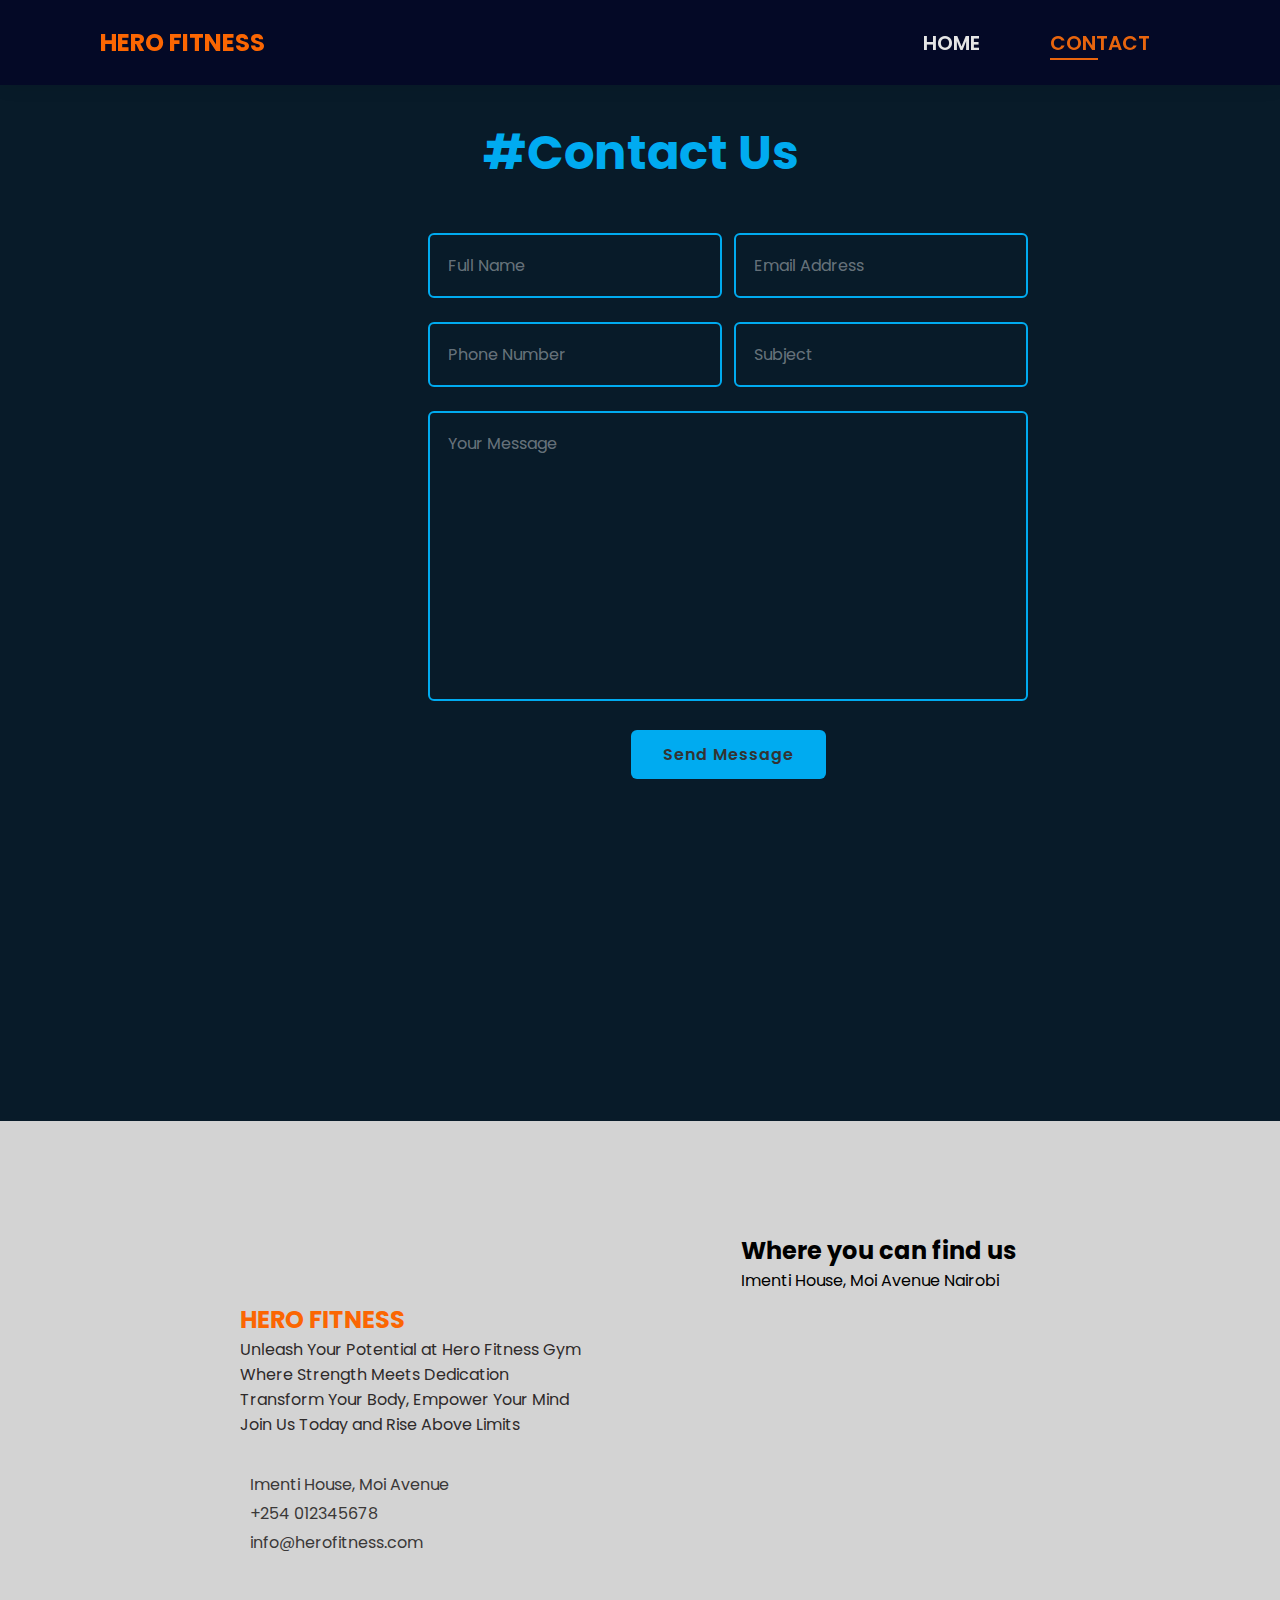
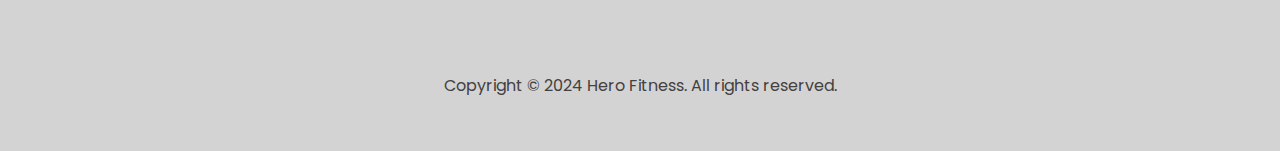
==== contact.html @ 8c4d576f "first commit" ====
<!DOCTYPE html>
<html lang="en">

<head>
    <meta charset="UTF-8">
    <meta name="viewport" content="width=device-width, initial-scale=1.0">
    <title>Contact</title>
    <!-- css -->
    <link rel="stylesheet" href="./style.css">
</head>

<body>
  
    <nav id="nav">
        <a href="./index.html">
            <h2>HERO FITNESS</h2>
        </a>
        <div>
            <ul id="navbar">
                <li><a href="./index.html">Home</a></li>
                <li><a class="active" href="./contact.html">Contact</a></li>
            </ul>
        </div>
    
    </nav>

    <h1 class="contact__h1">#Contact Us</h1>


    <section class="contact">

        <form id="contact__form" action="#" method="post">
            <div class="input-box">
                <div class="input-field field">
                    <input type="text" class="item" name="name" id="name" placeholder="Full Name" autocomplete="off" required>
                </div>
                <div class="input-field field">
                    <input type="email" class="item" name="email" id="email" placeholder="Email Address"
                        autocomplete="off" required>
                </div>
            </div>
            <div class="input-box">
                <div class="input-field field">
                    <input type="tel" class="item" name="phone" id="phone" placeholder="Phone Number"
                        autocomplete="off">
                </div>
                <div class="input-field field">
                    <input type="text" class="item" name="subject" id="subject" placeholder="Subject" autocomplete="off"
                        required>
                </div>
            </div>
            <div class="textarea-field field">
                <textarea class="item" name="message" id="message" cols="30" rows="10" placeholder="Your Message"
                    autocomplete="off" required></textarea>
            </div>

            <button id="submit" type="submit">Send Message</button>

        </form>

    </section>

    <footer id="footer">
        <div class="footer__container">
            <div class="contacts">
                <div class="footer__logo">
                    <a href="#">
                        <h2>HERO FITNESS</h2>
                    </a>
                </div>
                <p>
                    Unleash Your Potential at Hero Fitness Gym <br>
                    Where Strength Meets Dedication <br>
                    Transform Your Body, Empower Your Mind <br>
                    Join Us Today and Rise Above Limits
                </p>
                <ul class="links">
                    <li>
                        <a href="#">
                            <span><i class="fa-solid fa-location-dot"></i></span>
                            Imenti House, Moi Avenue
                        </a>
                    </li>
                    <li>
                        <a href="#">
                            <span><i class="fa-solid fa-phone"></i></span>
                            +254 012345678
                        </a>
                    </li>
                    <li>
                        <a href="#">
                            <span><i class="fa-solid fa-envelope"></i></span>
                            info@herofitness.com
                        </a>
                    </li>
                </ul>
            </div>
    
            <div id="map">
                <h2>Where you can find us</h2>
                <p><i class="fa-solid fa-location-dot"></i> Imenti House, Moi Avenue Nairobi</p><br>
                <iframe
                    src="https://www.google.com/maps/embed?pb=!1m18!1m12!1m3!1d1677.0911762009569!2d36.82399375217239!3d-1.2833472919778073!2m3!1f0!2f0!3f0!3m2!1i1024!2i768!4f13.1!3m3!1m2!1s0x182f1105f717c54b%3A0xd2e3e1a21462c513!2sImenti%20House%2C%20along%20Moi%20Avenue!5e0!3m2!1sen!2ske!4v1719579149226!5m2!1sen!2ske"
                    height="300" style="border:0;" allowfullscreen="" loading="lazy"
                    referrerpolicy="no-referrer-when-downgrade">
                </iframe>
            </div>
    
    
        </div>
        <div class="copyright">
            Copyright © 2024 Hero Fitness. All rights reserved.
        </div>
    </footer>

    <script src="./app.js"></script>
</body>

</html>
---- style.css ----
@import url('https://fonts.googleapis.com/css2?family=Poppins:ital,wght@0,100;0,200;0,300;0,400;0,500;0,600;0,700;0,800;0,900;1,100;1,200;1,300;1,400;1,500;1,600;1,700;1,800;1,900&display=swap');
@import url('https://fonts.googleapis.com/css2?family=Playfair+Display:ital,wght@0,400..900;1,400..900&family=Ubuntu:ital,wght@0,300;0,400;0,500;0,700;1,300;1,400;1,500;1,700&display=swap');

*{
    padding: 0;
    margin: 0;
    box-sizing: border-box;
    font-family: 'Poppins', sans-serif;
}

body {
    width: 100%;
    /* max-width: 1600px; */
}

/* navigation section  */
#nav{
    display: flex;
    justify-content: space-between;
    align-items: center;
    padding: 25px 100px;
    background: #040926;
    box-shadow: 0 5px 15px rgba(0, 0, 0, 0.06);
    position: sticky;
    top: 0;
    left: 0;
    z-index: 999;
    width: 100%;
}

#nav a{
    color: #fb6602;
    text-decoration: none;
}

#navbar{
    display: flex;
    justify-content: center;
    align-items: center;
    gap: 10px;
}

#navbar.activate{
    right: 0px;

}
#navbar li{
    list-style: none;
    padding: 0 30px;
    position: relative;
}

#navbar li a{
    text-decoration: none;
    text-transform: uppercase;
    font-size: 20px;
    font-weight: 600;
    color: #e5e5e5;
    transition: 0.3s ease;
}

#navbar li a:hover,
#navbar li a.active{
    color: #e8650e;
}

#navbar li a.active::after,
#navbar li a:hover::after{
    content: "";
    width: 30%;
    height: 2px;
    background-color: #e8650e;
    position: absolute;
    bottom: -2px;
    left: 30px;
}

#mobile{
    display: none;
    align-items: center;
}

#deactivate{
    display: none;
}

/* background section  */
#background{
    background-image: url(./images/hero.jpg);
    background-size: cover;
    width: 100%;
    height: 90vh;
    z-index: -1;
}

#bg{
    background-color: #171819;
    width: 100%;
    height: 100%;
    opacity: 0.75;
}

/* hero section  */
#hero{
    position: absolute;
    top: 50%;
    left: 50%;
    transform: translate(-50%, -50%);
    text-align: center;
}

#hero p{
    color: #7f8c8d;
    font-size: 1.3rem;
}

#hero h2{
    color: white;
    font-size: 3rem;
    margin: 20px;
}

#hero .btn a{
    text-decoration: none;
    text-transform: uppercase;
}

#hero .btn a.normal{
    font-weight: 500;
    color: #09BC8A;
    padding: 0.9rem 1.6rem;
    border: 1px solid #09BC8A;
    border-radius: 3px;
    transition: 0.3s ease;
}

#hero .btn a.normal:hover{
    background-color: #e8650e;
    border: 1px solid #e8650e;
}

/* schedule section  */
#schedule{
    display: flex;
    justify-content: space-between;
    align-items: center;
    width: 100%;
    padding: 40px 80px;
    background: #0a2733;
}

#schedule h3,h5,h6{
    color: #fff;
}

#schedule .one{
    width: 45%;
}

#schedule .one h3{
    font-size: 30px;
    padding-bottom: 20px;
}

#schedule .one h6{
    font-size: 20px;
    font-weight: 500;
    padding-bottom: 20px;
}

#schedule .one p{
    font-size: 20px;
    color: #00abf0;
    padding-bottom: 20px;
    margin-bottom: 10px;
}

#schedule .one a{
    text-decoration: none;
    font-size: 16px;
    color: #fff;
    background-color: #f13a11;
    padding: 10px 20px;
    border: 1px solid #fff;
    border-radius: 6px;
    transition: 0.5s ease;
    text-align: center;
}

#schedule .one a:hover{
    color: #f13a11;
    background-color: #fff;  
}

#schedule .two {
    width: 45%;
    border-left: 1px solid #00abf0;
    padding-left: 80px;
}

#schedule .two h3{
    font-size: 30px;
}

#schedule .two h5 {
    font-size: 16px;
}

#schedule .two p {
    font-size: 20px;
    color: #00abf0;
    padding-bottom: 20px;
    margin-bottom: 10px;
}

/* about section  */

.header {
    display: flex;
    flex-direction: column;
    justify-content: center;
    align-items: center;
    text-align: center;
}

.header .about__header {
    font-size: 3rem;
    padding: 1rem;
    margin: 1rem;
}

.header .description {
    max-width: 350px;
}

.container {
    margin-top: 4rem;
    display: flex;
    justify-content: space-between;
    gap: 3rem;
    padding: 3rem;
}

.card h4 {
    position: relative;
    isolation: isolate;
    margin-bottom: 1rem;
    padding-top: 4rem;
    font-size: 1.2rem;
    font-weight: 600;
    color: #1f1d1d;
}

.card h4::before {
    position: absolute;
    bottom: 0;
    left: 0;
    font-size: 6rem;
    line-height: 6rem;
    z-index: -1;
    color: #1f1d1d;
    opacity: 0.1;
}

.card:nth-child(1) h4::before {
    content: "01";
}

.card:nth-child(2) h4::before {
    content: "02";
}

.card:nth-child(3) h4::before {
    content: "03";
}

.card p {
    color: #323131;
}

/* session section  */
#session {
    display: grid;
    grid-template-columns: 1fr 1fr;
    gap: 1px;
}

.session__card {
    padding: 5rem 2rem;
    text-align: center;
    background-size: cover;
    background-position: center center;
    background-repeat: no-repeat;
}

.session__card:nth-child(1) {
    background-image: linear-gradient(rgba(0, 0, 0, 0.6), rgba(0, 0, 0, 0.6)),
        url("./images/body.jpg");
}

.session__card:nth-child(2) {
    background-image: linear-gradient(rgba(0, 0, 0, 0.6), rgba(0, 0, 0, 0.6)),
        url("./images/cardio.jpg");
}

.session__card:nth-child(3) {
    background-image: linear-gradient(rgba(0, 0, 0, 0.6), rgba(0, 0, 0, 0.6)),
        url("./images/fitness.jpg");
}

.session__card:nth-child(4) {
    background-image: linear-gradient(rgba(0, 0, 0, 0.6), rgba(0, 0, 0, 0.6)),
        url("./images/crossfit.jpg");
}

.session__card h4 {
    position: relative;
    isolation: isolate;
    max-width: fit-content;
    margin-inline: auto;
    margin-bottom: 1rem;
    font-size: 2rem;
    font-weight: 600;
    color: #fff;
}

.session__card h4::before {
    position: absolute;
    content: "";
    top: 0;
    left: -6px;
    height: 25px;
    aspect-ratio: 1;
    background-color: #8d1010;
    z-index: -9;
}

.session__card p {
    max-width: 350px;
    margin-inline: auto;
    margin-bottom: 2rem;
    color: rgb(233, 229, 229);
    font-weight: 600;
}

/* trainers section  */
#trainers{
    margin: 20px 80px;
    /* background: aqua; */
}

#trainers .trainers__header{
    text-align: center;
    font-size: 3rem;
    color: #00abf0;
}

#trainers .trainers{
    display: flex;
    flex-wrap: wrap;
    justify-content: space-between;
    align-items: center;
    margin-top: 2rem;
}

#trainers .trainers .box{
    padding: 1rem 1.25rem;
    border: 1px solid #000;
    border-radius: 8px;
    width: 300px;
    height: 300px;
}

#trainers .trainers .box img{
    width: 100px;
    margin-bottom: 3.5rem;
}

#trainers .trainers .box h4{
    text-transform: uppercase;
    font-size: 1.75rem;
    text-align: center;
    font-weight: 600;
    font-family: "Playfair Display", serif;
    margin-bottom: 1rem;
}

#trainers .trainers .box p{
    font-size: 1rem;
    text-align: center;
    font-weight: 500;
    font-family: "Playfair Display", serif;
    margin-bottom: 1rem;
}

#trainers .trainers .box .socials{
    display: flex;
    align-items: center;
    justify-content: center;
    gap: 2rem;
}

#trainers .trainers .box .socials a i{
    font-size: 1.5rem;
    color: rgba(0, 0, 0, 0.35);
    margin-top: 3rem;
}

/* pricing  section */
#pricing{
    background: #040926;
    height: 100vh;
    /* background: red; */
}

#pricing .pricing{
    margin: 80px 80px;
}

#pricing .pricing h2{
    font-size: 3rem;
    text-align: center;
    padding: 3rem 1.25rem;
    color: #fff;
}

#pricing .pricing .grid{
    display: grid;
    grid-template-columns: 1fr 1fr 1fr;
    gap: 2rem;
}

#pricing .pricing .grid .pricing__box{
    background: #9e4444;
    padding: 2rem;
    border: 1px solid #fff;
    border-radius: 6px;
    transition: .3s ease;
    height: 100%;
    margin-bottom: 40px;
}

#pricing .grid .pricing__box h4{
    color: #fff;
    font-size: 1.5rem;
    font-weight: 600;
}

#pricing .grid .pricing__box ul{
    list-style: none;
    margin-top: 1.25rem;
}

#pricing .grid .pricing__box ul li{
    color: #fff;
    margin-bottom: 1rem;
}

#pricing .grid .pricing__box ul li span{
    color: #000;
    margin-bottom: 1rem;
}


#pricing .grid .pricing__box:nth-child(2){
    background: #8d1010;
}

#pricing .grid .pricing__box:hover{
    background: #450101;
}

#pricing .grid .pricing__box h3{
    font-size: 1.5rem;
    font-weight: 700;
}

#pricing .grid .pricing__box button{
    padding: .75rem 1.25rem;
    margin-top: 1rem;
    border-radius: 8px;
    font-size: 1rem;
    outline: none;
    border: none;
}

/* newsletter section  */
#news{
    height: 150px;
    width: 100%;
    background: #024560;
    background-size: cover;
    margin: 40px 0;
    display: flex;
    justify-content: space-between;
    align-items: center;
}

#news .text{
    padding: 0 80px;
}

#news .text h3{
    color: #f9e900;
    font-weight: 500;
}

#news .text p {
    color: #b6b6d6;
    font-weight: 400;
}

#news .text p span{
    color: #e8650e;
}

#news .form {
    padding: 0 80px;
    display: flex;
    justify-content: center;
    align-items: center;
}

#news .form input{
    height: 50px;
    width: 100%;
    padding: 0 20px;
    font-size: 16px;
    border: 1px solid transparent;
    border-radius: 4px;
    outline: none;
    border-top-right-radius: 0;
    border-bottom-right-radius: 0;
}

#news .form button{
    width: 100px;
    height: 50px;
    border: 1px solid transparent;
    border-radius: 4px;
    font-size: 14px;
    background: #e8650e;
    color: #fff;
    white-space: nowrap;
    border-top-left-radius: 0;
    border-bottom-left-radius: 0;
}

/* footer  */
#footer {
    background-color: lightgray;
    padding: 80px;
    height: 70vh;
}

.footer__container {
    display: flex;
    justify-content: center;
    align-items: center;
    gap: 5rem;
    padding: 2rem;
}

.footer__container .contacts{
    margin-right: 5rem;
}

.footer__logo a{
    color: #fb6602;
    text-decoration: none;  
    margin-bottom: 1.25rem;
}

.contacts p {
    margin-bottom: 2rem;
    color: #2e2a2a;
}

.links {
    list-style: none;
}

.links a {
    color: #3a3838;
    text-decoration: none;
    transition: .3s ease;
}

.links a:hover {
    color: #d21010;
}

.links a span {
    margin-right: 10px;
    font-size: 1.2rem;
    color: #fb6602;
}

.footer__col h4 {
    margin-bottom: 1rem;
    font-size: 1.5rem;
    font-weight: 500;
    
    color: #fff;
}

.copyright {
    font-size: 1rem;
    padding: 1rem;
    color: #434040;
    text-align: center;
}


/* Contact */

.contact__h1 {
    font-size: 48px;
    font-weight: 700;
    color: #00abf0;
    text-align: center;
    padding: 2rem;
    background: #081b29;
}

.contact {
    height: 100vh;
    padding: 0 10%;
    width: 100vw;
    text-align: center;
    background: #081b29;
}



.contact form {
    width: 600px;
    text-align: center;
    margin-left: 300px;
}

form .input-box {
    display: flex;
    justify-content: space-between;
}

.input-box .input-field {
    width: 49%;
}

.field .item {
    width: 100%;
    padding: 18px;
    border: 2px solid #00abf0;
    background: transparent;
    border-radius: 6px;
    font-size: 16px;
    color: #ededed;
    margin: 12px 0;
}

.field .item::placeholder {
    color: rgba(255, 255, 255, 0.4);
}


form .textarea-field .item {
    resize: none;


}

form button {
    margin-top: 10px;
    padding: 12px 32px;
    background: #00abf0;
    border: none;
    border-radius: 6px;
    font-size: 16px;
    color: rgb(51, 51, 51);
    letter-spacing: 1px;
    font-weight: 600;
    cursor: pointer;
}

form button:hover {
    color: #ededed;
}





/* MEDIA QUERIES */

@media (max-width: 1024px) {
    #navbar {
        display: flex;
        flex-direction: column;
        justify-content: flex-start;
        align-items: flex-start;
        position: fixed;
        top: 0;
        right: -300px;
        height: 100vh;
        width: 300px;
        background-color: #040926;
        padding: 80px 0 0 10px;
        transition: .3s;
        
    }

    #navbar li{
        margin-bottom: 30px;
        
    }
    
    #mobile {
        display: flex;
        align-items: center;
        color: #fff;
        font-size: 24px;
    }

    #deactivate{
        display: initial;
        position: absolute;
        top: 30px;
        left: 30px;
        font-size: 24px;
        color: #fff;
    }

    #trainers .trainers{
        display: grid;
        grid-template-columns: 1fr 1fr;
        gap: 1rem;
    }
        #trainers .trainers {
            display: flex;
            justify-content: center;
            gap: 1rem;
        }
    #pricing{
        height: 100%;
    }
    #pricing .pricing .grid {
        display: grid;
        grid-template-columns: 1fr 1fr ;
        gap: 2rem;
    }
    #pricing .pricing h2{
        padding: 20px;
    }
    
    #pricing .grid .pricing__box{
        height: 700px;
        margin-bottom: 40px;
    }
    .footer__container {
        display: flex;
        justify-content: center;
        align-items: center;
        gap: 14rem;
        padding: 2rem;
    }
    #map{
        width: 500px;

    }

}

@media (max-width: 600px) {
    #hero h2 {
        font-size: 2rem;
    }

   #schedule {
       flex-direction: column;
       align-items: flex-start;
       padding: 50px;
   }

   #schedule .one {
       width: 100%;
   }

   #schedule .two {
       width: 100%;
       border-left: 0;
       padding-left: 0;
       margin-top: 50px;
   }

   .container {
       display: grid;
       grid-template-columns: 1fr;
       grid-auto-columns: auto;
       justify-content: space-between;
       gap: 3rem;
       padding: 3rem;
   }

   #session {
       grid-template-columns: 1fr;
       gap: 1px;
   }

   #pricing .pricing .grid {
       grid-template-columns: 1fr;
   }

   #news {
       display: flex;
       flex-direction: column;
       margin-bottom: 20px;
       align-items: flex-start;
       height: 200px;
   }

   #news .text {
       padding: 10px 40px;
   }

   #news .form {
       padding: 0 40px;
       display: flex;
       justify-content: flex-start;
       align-items: flex-start;
   }
   #news .form input {
       width: 200px;
       padding: 0 10px;
       font-size: 14px;
   }

   #footer {
       background-color: lightgray;
       padding: 40px;
       padding-bottom: 0;
       height: 95vh;
   }
   .footer__container {
       flex-direction: column;
       justify-content: flex-start;
       align-items: flex-start;
       gap: 2rem;
       padding: 0;
   }
}
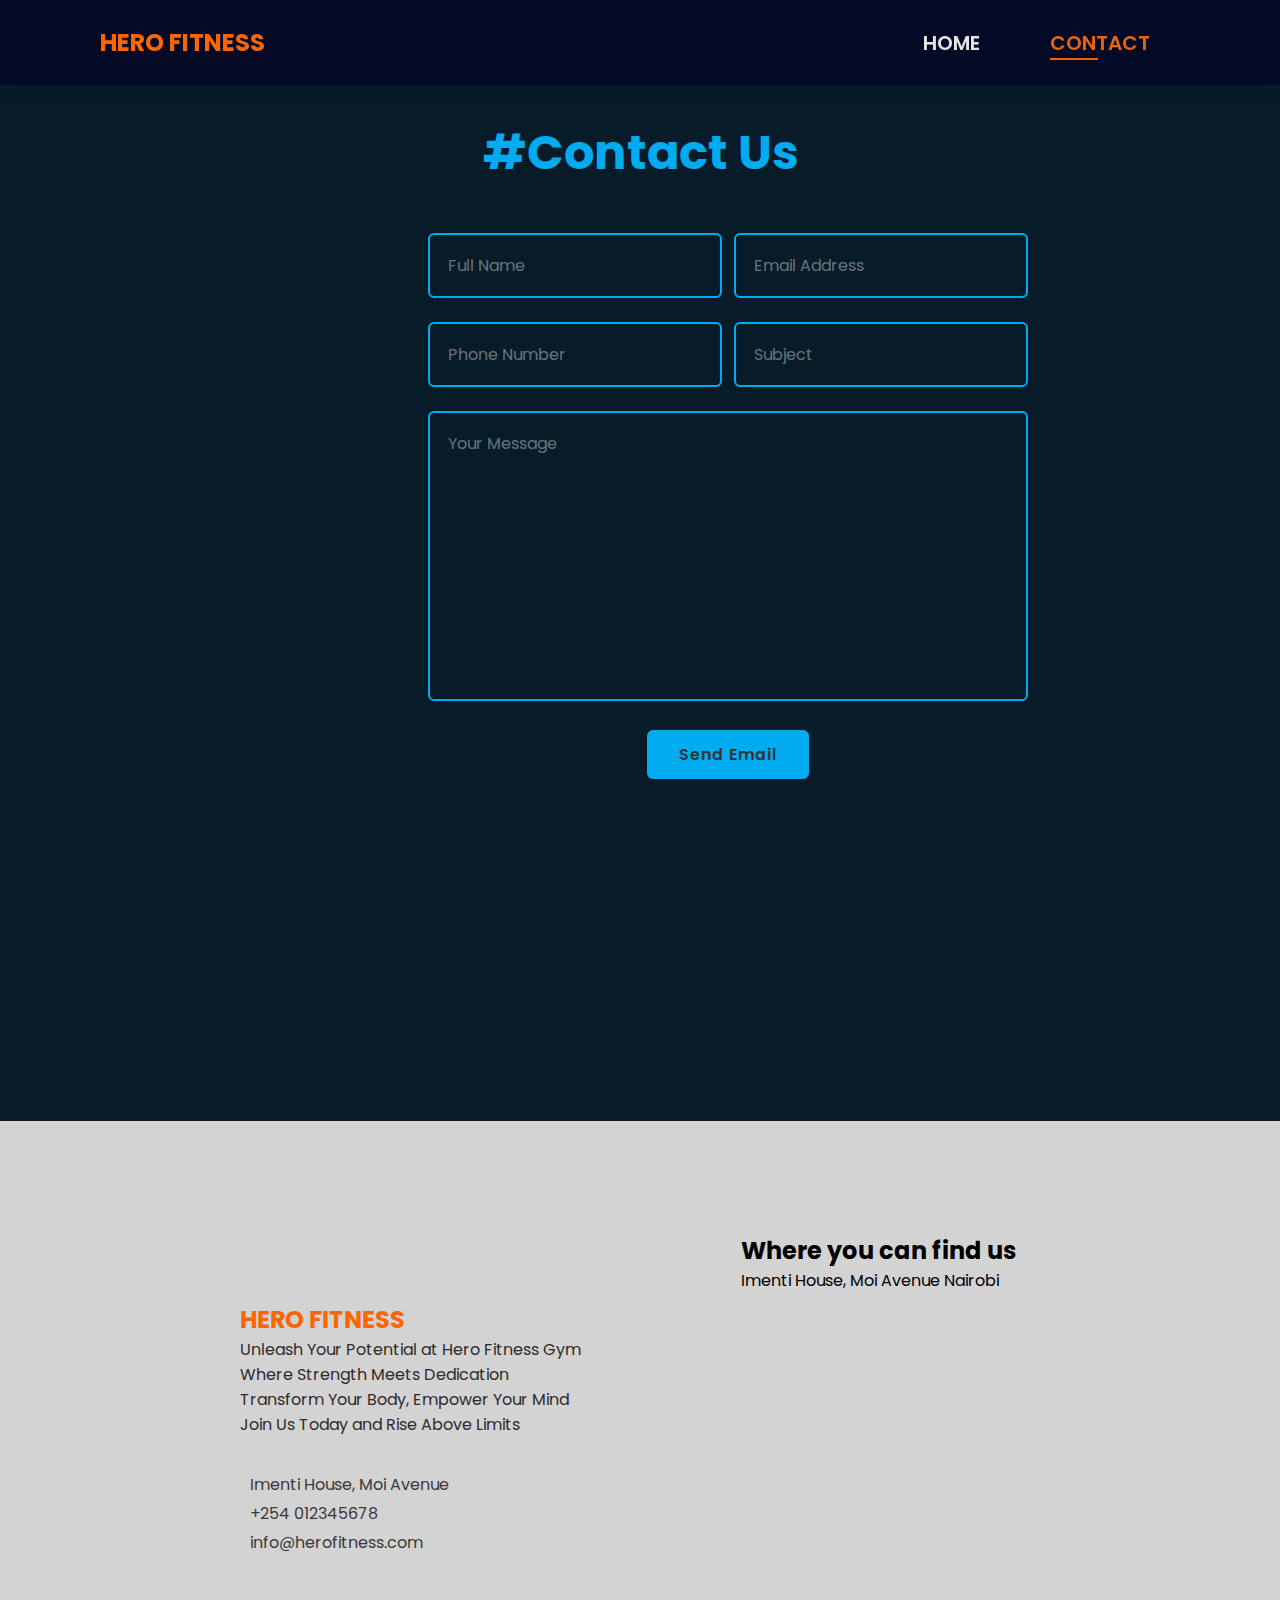
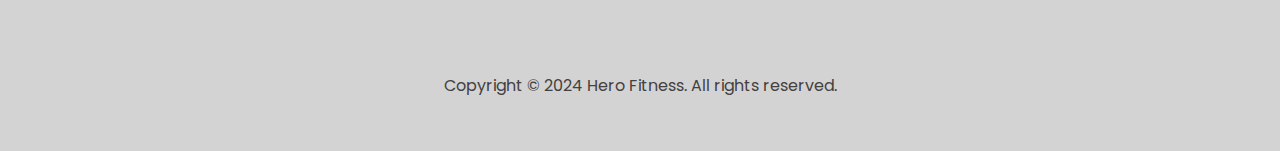
==== commit 8f092755: "updated form validation" ====
--- a/contact.html
+++ b/contact.html
@@ -29,32 +29,39 @@
 
     <section class="contact">
 
-        <form id="contact__form" action="#" method="post">
+        <form action="#">
             <div class="input-box">
                 <div class="input-field field">
-                    <input type="text" class="item" name="name" id="name" placeholder="Full Name" autocomplete="off" required>
+                    <input type="text" class="item" name="name" id="name" placeholder="Full Name" autocomplete="off">
+                    <div class="error__text">Full Name can't be blank</div>
                 </div>
                 <div class="input-field field">
-                    <input type="email" class="item" name="email" id="email" placeholder="Email Address"
-                        autocomplete="off" required>
+                    <input type="email" class="item" name="email" id="email" placeholder="Email Address" autocomplete="off">
+                    <div class="error__text">Email Address can't be blank</div>
+
                 </div>
             </div>
             <div class="input-box">
                 <div class="input-field field">
                     <input type="tel" class="item" name="phone" id="phone" placeholder="Phone Number"
                         autocomplete="off">
+                    <div class="error__text">Phone Number can't be blank</div>
+
                 </div>
                 <div class="input-field field">
-                    <input type="text" class="item" name="subject" id="subject" placeholder="Subject" autocomplete="off"
-                        required>
+                    <input type="text" class="item" name="subject" id="subject" placeholder="Subject" autocomplete="off">
+                    <div class="error__text">Subject can't be blank</div>
+
                 </div>
             </div>
             <div class="textarea-field field">
                 <textarea class="item" name="message" id="message" cols="30" rows="10" placeholder="Your Message"
-                    autocomplete="off" required></textarea>
+                    autocomplete="off"></textarea>
+                <div class="error__text">Message can't be blank</div>
+
             </div>
 
-            <button id="submit" type="submit">Send Message</button>
+            <button type="submit">Send Email</button>
 
         </form>
 
@@ -113,6 +120,8 @@
         </div>
     </footer>
 
+    <!-- smtpjs cdn -->
+    <script src="https://smtpjs.com/v3/smtp.js"></script>
     <script src="./app.js"></script>
 </body>
 
--- a/style.css
+++ b/style.css
@@ -368,12 +368,15 @@
     border: 1px solid #000;
     border-radius: 8px;
     width: 300px;
-    height: 300px;
+    height: 500px;
 }
 
 #trainers .trainers .box img{
-    width: 100px;
-    margin-bottom: 3.5rem;
+    height: 150px;
+    border: 1px solid #d21010;
+    padding: 2px;
+    border-radius: 10px;
+    margin: 2rem 0 3rem 1rem;
 }
 
 #trainers .trainers .box h4{
@@ -475,14 +478,6 @@
     font-weight: 700;
 }
 
-#pricing .grid .pricing__box button{
-    padding: .75rem 1.25rem;
-    margin-top: 1rem;
-    border-radius: 8px;
-    font-size: 1rem;
-    outline: none;
-    border: none;
-}
 
 /* newsletter section  */
 #news{
@@ -544,6 +539,13 @@
     white-space: nowrap;
     border-top-left-radius: 0;
     border-bottom-left-radius: 0;
+    transition: .3s ease;
+}
+
+#news .form button:hover{
+    font-size: 16px;
+    cursor: pointer;
+    padding: .5em 1em;
 }
 
 /* footer  */
@@ -657,6 +659,13 @@
     font-size: 16px;
     color: #ededed;
     margin: 12px 0;
+}
+
+.field .error__text{
+    text-align: start;
+    font-size: .85em;
+    color: #b91b1b;
+    display: none;
 }
 
 .field .item::placeholder {
@@ -681,6 +690,7 @@
     letter-spacing: 1px;
     font-weight: 600;
     cursor: pointer;
+    transition: .3s ease;
 }
 
 form button:hover {
